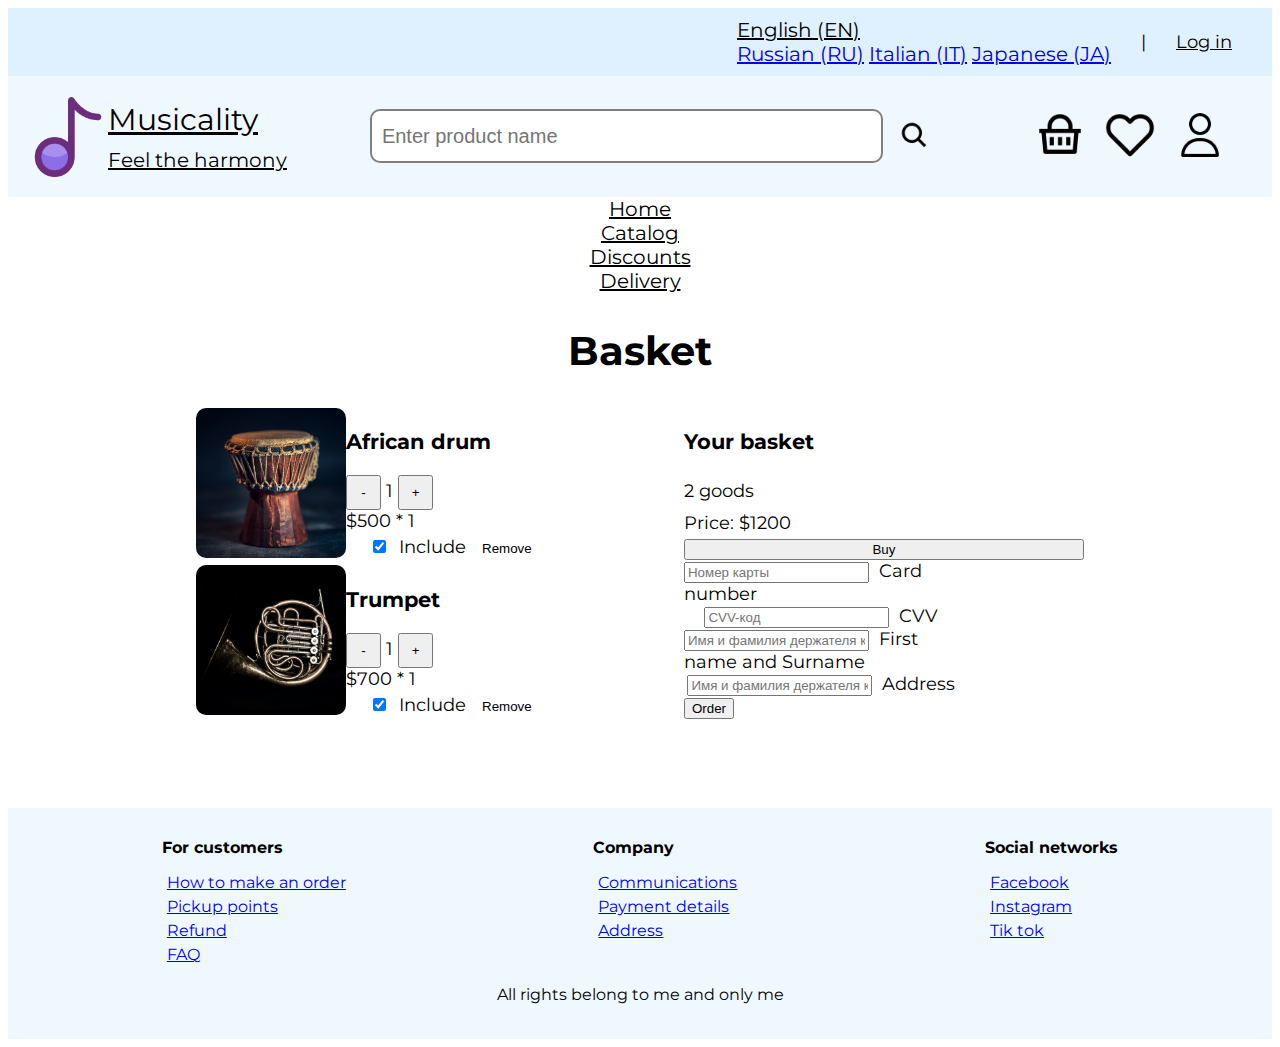
==== basket.html @ e7ee4479 "Add files via upload" ====
<!DOCTYPE html>
<html lang="en">

<head>
    <meta charset="UTF-8">
    <meta http-equiv="X-UA-Compatible" content="IE=edge">
    <meta name="viewport" content="width=device-width, initial-scale=1.0">
    <title>Basket</title>
    <link rel="icon" href="favicon.png">
    <!-- CSS only -->
    <link href="https://cdn.jsdelivr.net/npm/bootstrap@5.2.3/dist/css/bootstrap.min.css" rel="stylesheet"
        integrity="sha384-rbsA2VBKQhggwzxH7pPCaAqO46MgnOM80zW1RWuH61DGLwZJEdK2Kadq2F9CUG65" crossorigin="anonymous">
    <link rel="stylesheet" href="https://cdn.jsdelivr.net/npm/bootstrap@4.6.1/dist/css/bootstrap.min.css"
        integrity="sha384-zCbKRCUGaJDkqS1kPbPd7TveP5iyJE0EjAuZQTgFLD2ylzuqKfdKlfG/eSrtxUkn" crossorigin="anonymous">
    <link rel="preconnect" href="https://fonts.googleapis.com">
    <link rel="preconnect" href="https://fonts.gstatic.com" crossorigin>
    <link href="https://fonts.googleapis.com/css2?family=Montserrat:wght@300;400;700&display=swap" rel="stylesheet">
    <link rel="stylesheet" href="css/index.css">
    <script src="js/basket.js" defer></script>
</head>

<body>
    <header>
        <div class="login-line">
            <p>
            <div class="nav-item dropdown language-change-container">
                <a class="nav-link dropdown-toggle language-change" data-toggle="dropdown" href="#" role="button"
                    aria-haspopup="true" aria-expanded="false">English (EN)</a>
                <div class="dropdown-menu">
                    <a class="dropdown-item" href="#">Russian (RU)</a>
                    <a class="dropdown-item" href="#">Italian (IT)</a>
                    <a class="dropdown-item" href="#">Japanese (JA)</a>
                </div>
            </div>
            |
            <a class="login-link" href="signup.html">Log in</a>
            </p>
        </div>
        <div class="first-line">
            <a class="main-a" href="index.html">
                <div class="logo">
                    <img src="favicon.png" width="80px" alt="Логотип сайта">
                    <div class="logo-text">
                        <p class="logo-p">Musicality</p><br>
                        <p class="logo-p text-smaller">Feel the harmony</p>
                    </div>
                </div>
            </a>
            <form>
                <input type="text" class="finder" placeholder="Enter product name">
                <button type="submit" class="find-button"><img src="assets/find.png" width="50px"></button>
            </form>
            <div class="attributes">
                <a href="#"><img src="assets/basket.png" alt="Basket"></a>
                <a href="#"><img src="assets/heart.png" alt="Wanted"></a>
                <a href="profile.html"><img src="assets/account.png" alt="Login"></a>
            </div>
        </div>
        <nav class="container nav-div nav">
            <div class="row row-cols-2 row-cols-sm-2 row-cols-md-4 row-cols-lg-4">
                <div class="col-3">
                    <a class="nav-link" href="index.html">Home</a>
                </div>
                <div class="col-3">
                    <a class="nav-link" href="catalog.html">Catalog</a>
                </div>
                <div class="col-3">
                    <a class="nav-link active" href="#">Discounts</a>
                </div>
                <div class="col-3">
                    <a class="nav-link" href="#">Delivery</a>
                </div>
            </div>
        </nav>
        <!--
        <div class="nav-div">
      <ul class="nav justify-content-center">
        <li class="nav-item">
          <a class="nav-link" href="index.html">Home</a>
        </li>
        <li class="nav-item">
          <a class="nav-link" href="catalog.html">Catalog</a>
        </li>
        <li class="nav-item">
          <a class="nav-link active" href="#">About us</a>
        </li>
        <li class="nav-item">
          <a class="nav-link" href="#">Delivery</a>
        </li>
      </ul>
    </div>
     -->
    </header>
    <main>
        <div class="container-main">
            <h2 class="mt-3 mb-3 basket-h">Basket</h2>
            <div class="basket-container">
                <div class="item-container">
                    <div class="item mb-4">
                        <img src="assets/drum.jpg" class="mr-5" width="150px" height="150px">
                        <div class="item-info">
                            <h3 class="mb-3">African drum</h3>
                            <button type="button" class="btn btn-primary item-btn mr-2 minus">-</button>
                            <span class="how-much">1</span>
                            <button type="button" class="btn btn-primary item-btn ml-2 plus">+</button>
                            <div class="pricer mt-2">
                                $<span class="price-for-item mr-2">500</span> * <span class="ml-2 how-much-2">1</span>
                                <div class="form-check">
                                    <input class="form-check-input include-box" type="checkbox" value="" id="include1"
                                        checked>
                                    <label class="form-check-label" for="include1">
                                        Include
                                    </label>
                                    <button type="button" class="delete-button">Remove</button>
                                </div>
                            </div>
                        </div>
                    </div>
                    <div class="item mb-4">
                        <img src="assets/trumpet.jpg" class="mr-5" width="150px" height="150px">
                        <div class="item-info">
                            <h3 class="mb-3">Trumpet</h3>
                            <button type="button" class="btn btn-primary item-btn mr-2 minus">-</button>
                            <span class="how-much">1</span>
                            <button type="button" class="btn btn-primary item-btn ml-2 plus">+</button>
                            <div class="pricer mt-2">
                                $<span class="price-for-item mr-2">700</span> * <span class="ml-2 how-much-2">1</span>
                                <div class="form-check">
                                    <input class="form-check-input include-box" type="checkbox" value=""
                                        id="include2" checked>
                                    <label class="form-check-label" for="include2">
                                        Include
                                    </label>
                                    <button type="button" class="delete-button">Remove</button>
                                </div>
                            </div>
                        </div>
                    </div>
                </div>
                <div class="order-form mb-5">
                    <h3>Your basket</h3>
                    <p><span class="all-goods">2</span> goods</p>
                    <p>Price: $<span class="total-price">1200</span></p>
                    <button type="button" class="btn btn-primary by-btn">Buy</button>
                    <form class="card-info w-100 mt-3 opacity-0" action="#">
                        <div class="row">
                            <div class="col-9">
                                <div class="form-floating mb-3">
                                    <input type="text" class="form-control" id="cardnumber" placeholder="Номер карты">
                                    <label for="cardnumber">Card number</label>
                                </div>
                            </div>
                            <div class="col-3">
                                <div class="form-floating mb-3">
                                    <input type="text" class="form-control" id="cvv" placeholder="CVV-код">
                                    <label for="cvv">CVV</label>
                                </div>
                            </div>
                        </div>
                        <div class="row">
                            <div class="col">
                                <div class="form-floating mb-3 w-100">
                                    <input type="text" class="form-control" id="name"
                                        placeholder="Имя и фамилия держателя карты">
                                    <label for="name">First name and Surname</label>
                                </div>
                            </div>
                        </div>
                        <div class="row">
                            <div class="col">
                                <div class="form-floating mb-3 w-100">
                                    <input type="text" class="form-control w-100" id="address"
                                        placeholder="Имя и фамилия держателя карты">
                                    <label for="address">Address</label>
                                </div>
                            </div>
                        </div>
                        <div class="row">
                            <div class="col-12">
                                <button type="button" class="btn btn-primary w-100">Order</button>
                            </div>
                        </div>
                    </form>
                </div>
            </div>
        </div>
    </main>
    <footer class="mt-2">
        <div class="footer-a">
            <section>
                <h4>For customers</h4>
                <ul>
                    <li><a href="#">How to make an order</a></li>
                    <li><a href="#">Pickup points</a></li>
                    <li><a href="#">Refund</a></li>
                    <li><a href="#">FAQ</a></li>
                </ul>
            </section>
            <section>
                <h4>Company</h4>
                <ul>
                    <li><a href="#">Communications</a></li>
                    <li><a href="#">Payment details</a></li>
                    <li><a href="#">Address</a></li>
                </ul>
            </section>
            <section>
                <h4>Social networks</h4>
                <ul>
                    <li><a href="#">Facebook</a></li>
                    <li><a href="#">Instagram</a></li>
                    <li><a href="#">Tik tok</a></li>
                </ul>
            </section>
        </div>
        <p>All rights belong to me and only me</p>
    </footer>
    <!-- JavaScript Bundle with Popper -->
    <script src="https://cdn.jsdelivr.net/npm/bootstrap@5.2.3/dist/js/bootstrap.bundle.min.js"
        integrity="sha384-kenU1KFdBIe4zVF0s0G1M5b4hcpxyD9F7jL+jjXkk+Q2h455rYXK/7HAuoJl+0I4"
        crossorigin="anonymous"></script>
    <script src="https://cdn.jsdelivr.net/npm/jquery@3.5.1/dist/jquery.slim.min.js"
        integrity="sha384-DfXdz2htPH0lsSSs5nCTpuj/zy4C+OGpamoFVy38MVBnE+IbbVYUew+OrCXaRkfj"
        crossorigin="anonymous"></script>
    <script src="https://cdn.jsdelivr.net/npm/popper.js@1.16.1/dist/umd/popper.min.js"
        integrity="sha384-9/reFTGAW83EW2RDu2S0VKaIzap3H66lZH81PoYlFhbGU+6BZp6G7niu735Sk7lN"
        crossorigin="anonymous"></script>
    <script src="https://cdn.jsdelivr.net/npm/bootstrap@4.6.1/dist/js/bootstrap.min.js"
        integrity="sha384-VHvPCCyXqtD5DqJeNxl2dtTyhF78xXNXdkwX1CZeRusQfRKp+tA7hAShOK/B/fQ2"
        crossorigin="anonymous"></script>
</body>

</html>
---- css/index.css ----
p, br, h5, h4 {
    margin: 0;
}
body {
    font-family: "Montserrat", sans-serif;
}
.col-md-3 {
    display: flex;
    justify-content: center;
}
.first-line {
    padding: 20px 20px 20px 20px;
    display: flex;
    justify-content: space-evenly;
    align-items: center;
    background-color: #f0f8ff;
    flex-wrap: nowrap;
}
.col-3 {
    text-align: center;
}
.col-md-4 {
    display: flex;
    justify-content: center;
}
.flex-direction-column {
    display: flex;
    flex-direction: column;
}
.item-info {
    font-size: 18px;
}
.card-info {
    display: flex;
    flex-direction: column;
}
.order-form {
    display: flex;
    flex-direction: column;
    width: 400px;
    height: 400px;
    align-self: flex-start;
    justify-content: flex-start;
    font-size: 18px;
}
.price-crossed {
    text-decoration:line-through;
    margin-left: 5px;
}
.price-for-item {
    margin-top: 20px;
}
.price-sale-section {
    padding: 5px;
}
.logo {
    display: flex;
    align-items: center;
}
.text-smaller {
    font-size: 20px;
}
.bold {
    font-weight: 600;
}
.preview {
    display: flex;
    justify-content: space-around;
    margin: 40px;
}
.preview-p {
    display: inline;
}
.preview-text{
    font-size: 60px;
    display: flex;
    flex-wrap: wrap;
    width: 500px;
    align-items: center;
}
.preview-smaller {
    font-size: 40px;
}
.discount {
    height: 600px;
    display: flex;
    justify-content: space-evenly;
    margin: 50px;
}
.discount-p {
    display: inline;
    justify-self: flex-start;
    text-align: left;
}
.discount-text{
    display: flex;
    flex-wrap: wrap;
    justify-content: center;
    flex-direction: column;
}
.discount-smaller {
    font-size: 20px;
}
.logo-p {
    display: inline;
}
.logo-text{
    font-size: 30px;
    display: flex;
    flex-wrap: wrap;
    width: 200px;
    align-items: center;
}
.card-a, .card-a:hover {
    color: black;
}
.product-img {
    border-radius: 10px;
}
form {
    width: 70%;
    display: flex;
    justify-content: center;
}
.card-body {
    flex-direction: column;
    display: flex;
    align-items: center;
    justify-content: center;
}
.articles {
    height: 300px;
}
.card-title {
    margin: 0;
}
.card-text-smaller {
    color:grey;
    margin-top: 0px;
}
.w100-button {
    width: 100%;
    margin-top: 10px;
}
.finder {
    width: 70%;
    height: 50px;
    border-radius: 10px;
    border: 2px solid grey;
    font-size: 20px;
    padding: 0px 10px;
}
.attributes {
    width: 300px;
    display: flex;
    flex-wrap: nowrap;
    justify-content: center;
}
.attributes img {
    width: 50px;
    margin: 10px;
    transition: transform 0.3s;
}
.attributes img:hover {
    transform: scale(1.1);
}
.card-1 img {
    width: 100%;
    height: 400px;
    object-fit: cover;
}
.card-1 {
    font-size: 30px;
    width: 100%;
}
.find-button {
    border: 0;
    background-color: rgba(0, 0, 0, 0);
    cursor: pointer;
}
.find-button:active {
    border: 0;
}
.main-a {
    display: block;
    color: black;
}
.main-a:hover {
    color: black;
    text-decoration: none;
}
.nav-div {
    width: 100%;
    display: flex;
    justify-content: center;
    align-items: center;
    font-size: 20px;
}
.nav {
    display: flex;
    align-items: center;
    color: white;
}
.nav-item {
    margin: 0 30px;
    font-size: 20px;
}
.nav-item:hover {
    margin: 0 30px;
}
a:hover {
    text-decoration: none;
}
.nav-container {
    display: flex;
    align-items: center;
    justify-content: center;
}
.nav-column {
    height: 500px;
    padding: 10px;
    border-radius: 10px;
    margin-right: 20px;
    background-color: rgb(240, 240, 255);
    display: flex;
    width: 100%;
    font-size: 30px;
    justify-content: flex-start;
    align-items: flex-start;
}
.nav-link {
    color: black;
}
.carousel-item img {
    width: 100%;
    height: 600px;
    object-fit: cover;
    border-radius: 10px;
}
.carousel {
    width: 100%;
    height: auto;
    margin-bottom: 10px;
}
.diginity {
    display: flex;
    text-align: center;
    justify-content: center;
    width: 100%;
    flex-direction: column;
    flex-wrap: wrap;
    transition: transfrom, 0.3s;
    user-select: none;
    margin: 30px 0;
}
.diginity-img {
    justify-self: center;
}
.diginity:hover {
    transform: scale(1.1);
}
.diginity h5, p {
    display: inline;
    margin: 5px 0;
}
.dignities {
    width: 100%;
    padding: 10px;
    margin: 0 0 100px 0;
    border-radius: 10px;
    display: flex;
    justify-content: space-evenly;
}
.container-main {
    width: auto;
    margin: 0 10%;
    display: flex;
    flex-direction: column;
    justify-content: center;
}
.item {
    display: flex;
}
.item img {
    object-fit: cover;
    border-radius: 10px;
}
.item-btn {
    width: 35px;
    height: 35px;
}
.text-align-left {
    text-align: left;
}
h2 {
    text-align: center;
    font-size: 40px;
}
.card {
    width: 300px;
    position: relative;
    margin: 15px;
}
.card img{
    width: 100%;
    height: 300px;
    object-fit: cover;
}
.price-panel {
    position: absolute;
    bottom: 10px;
    display: flex;
    width: 100%;
    justify-content: space-between;
}
.badge {
    width: 70px;
    position: absolute;
    top: 0;
    right: 0;
}
.col-8 {
    display: flex;
    justify-content: flex-end;
}
button:active,
button:focus {
border:none;
outline: none;
}
main {
    position: relative;
}
.main-form {
    display: block;
    padding: 10px;
    border-radius: 10px;
    background-color: #f0f8ff;
    margin: 0 10px;
    width: 20%;
    height: max-content;
}
.form-h5 {
    margin: 5px 0;
}
.form-check {
    margin: 3px;
    padding: 0px 20px;
}
footer {
    background-color: aliceblue;
    padding: 30px;
    display: flex;
    align-items: center;
    flex-direction: column;
}
.footer-a {
    width: 100%;
    display: flex;
    justify-content: space-around;
    flex-wrap: wrap;
}
.col {
    flex-direction: column;
    display: flex;
    align-items: center;
}
.form-signup {
    margin: 20px;
    background-color: aliceblue;
}
label {
    margin: 5px;
}
h1 {
    margin: 10px;
}
.button-submit {
    margin: 10px 0;
}
.to-profil {
    color: white;
}
.to-profil:hover {
    color: white;
}
.to-profil:active {
    color: white;
}
.price-form {
    display: flex;
    width: 100%;
    flex-grow: 1;
}
.price-aaa {
    width: 70%;
}
.profil-container {
    margin-top: 10px;
    margin-bottom: 10px;
}
.first-profile-step {
    margin-top: 10px;
    margin-bottom: 10px;
}
.name {
    display: flex;
    margin: 0 10px;
    width: 100%;
}
.second-profile-step {
    margin: 10px;
    display: flex;
    flex-wrap: wrap;
}
.diginity-profil {
    width: 15%;
    cursor: pointer;
}
.language-change {
    display: inline;
}
.language-change-container {
    display: inline;
}
.login-line {
    padding: 10px;
    display: flex;
    align-items: center;
    justify-content: flex-end;
    background-color: #dff0ff;
    font-size: 18px;
}
.login-link {
    margin: 0 30px;
    color: black;
}
.musicgirl {
    width: 700px;
    height: auto;
    object-fit: contain;
}
.new-sale-container {
    display: flex;
    flex-direction: column;
    align-items: center;
    width: 100%;
}
.button-panel {
    display: flex;
    justify-content: center;
    justify-self: center;
    padding: 5px;
    background-color: aliceblue;
    width: auto;
    border-radius: 10px;
    margin-bottom: 10px;
}
.new-sale-button {
    margin: 0 5px;
}
.new-container {
    width: 100%;
}
li {
    list-style-type:none;
}
ul {
    padding: 0;
}
.basket-container {
    display: flex;
    justify-content: space-around;
    height: fit-content;
}
.delete-button {
    height: 27px;
    border: none;
    background-color: rgba(255, 0, 0, 0);
}
.delete-button:hover {
    border-bottom: 2px #007bff solid;
    background-color: rgba(255, 0, 0, 0);
}
.article-col {
    display: flex;
    justify-content: center;
}
.product-price {
    font-size: 35px;
}
.product-container {
    justify-content: space-around;
}
.add-btn {
    width: 300px;
    height: 40px;
}
ol, ul {
    padding-left: 5px;
}
li {
    margin-bottom: 5px;
}
.add-panel {
    border-radius: 10px;
    box-shadow: 0 0 5px 0 #e0e0e0;
    padding: 10px;
}
.first-part {
    justify-content: space-between;
}
.review {
    width: 50%;
    padding:10px;
    border-radius: 10px;
    box-shadow: 0 0 5px 0 #e0e0e0;
}
@media (max-width: 840px) {
    .product-container, .first-part, .reviews {
        flex-direction: column;
    }
}
@media (max-width: 1000px) {
    .basket-container {
        width: 100%;
        display: flex;
        flex-direction: column;
        align-items: center;
        height: fit-content;
    }
    .order-form {
        align-self: center;
    }
}
@media (max-width: 769px) {
    .first-line {
        flex-direction: column;
    }
    .new-goods {
        display: flex;
        justify-content: space-evenly;
    }
}
@media (min-width: 991px) and (max-width: 1000px) {
    .new-goods {
        display: flex;
        justify-content: space-evenly;
    }
}
@media (min-width: 769px) and (max-width: 999px) {
    .new-goods {
        display: flex;
        justify-content: space-evenly;
    }
}
@media (max-width: 1113px) {
    .preview-text {
        font-size: 40px;
    }
    .musicgirl {
        width: 90%;
    }
    .discount {
        display: flex;
    }
    .discount img {
        width: 500px;
        height: 500px;
        align-self: center;
    }
    .discount p {
        font-size: 18px;
    }
}
@media (max-width: 665px) {
    .discount {
        display: flex;
    }
    .discount img {
        width: 400px;
        height: 400px;
        align-self: center;
    }
    .discount p {
        font-size: 16px;
    }
}
@media (max-width: 550px) {
    .discount {
        display: flex;
        flex-direction: column;
    }
    .discount img {
        width: 400px;
        height: 400px;
        align-self: center;
    }
    .discount p {
        font-size: 16px;
    }
}
@media (max-width: 800px) {
    .preview-text {
        font-size: 30px;
    }
    .preview-smaller {
        font-size: 20px;
    }
    .musicgirl {
        width: 400px;
    }
}
@media (max-width: 600px) {
    .preview-text {
        font-size: 25px;
    }
    .preview-smaller {
        font-size: 15px;
    }
    .musicgirl {
        width: 300px;
    }
}
@media (max-width: 450px) {
    .preview-text {
        font-size: 15px;
    }
    .preview-smaller {
        font-size: 10px;
    }
    .musicgirl {
        width: 250px;
    }
}
@media (min-width: 1000px) and (max-width: 1204px){
    .new-goods {
        display: flex;
        justify-content: space-evenly;
    }
}
@media (min-width: 1205px) {
    .new-goods {
        display: flex;
        justify-content: space-evenly;
    }
    .musicgirl {
        width: 800px;
        height: auto;
        object-fit: contain;
    }
}
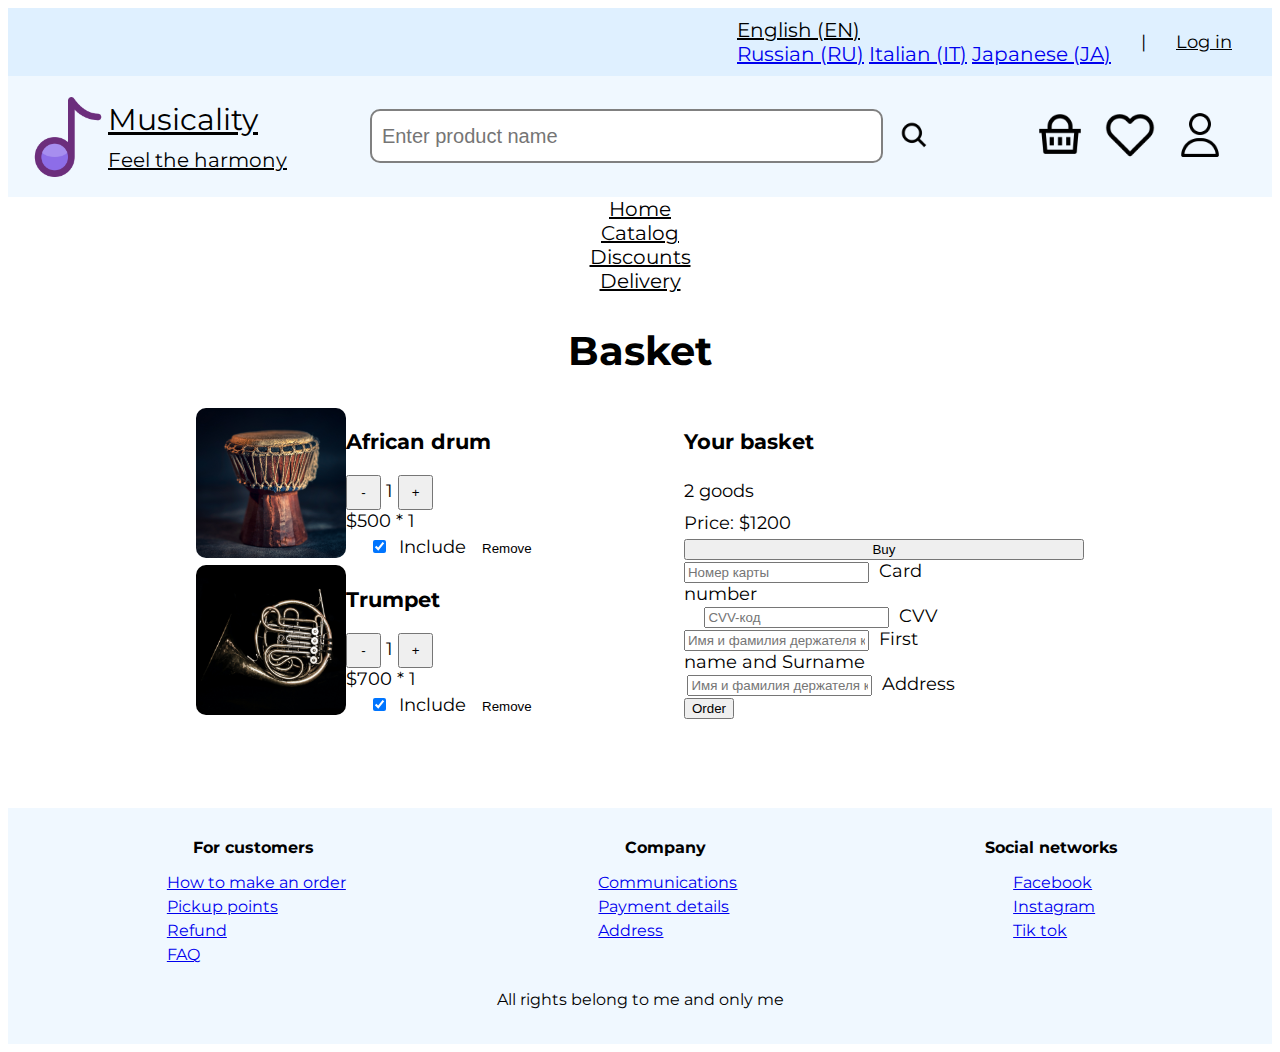
==== commit f30ff489: "Add files via upload" ====
--- a/basket.html
+++ b/basket.html
@@ -22,75 +22,57 @@
 <body>
     <header>
         <div class="login-line">
-            <p>
-            <div class="nav-item dropdown language-change-container">
-                <a class="nav-link dropdown-toggle language-change" data-toggle="dropdown" href="#" role="button"
-                    aria-haspopup="true" aria-expanded="false">English (EN)</a>
-                <div class="dropdown-menu">
-                    <a class="dropdown-item" href="#">Russian (RU)</a>
-                    <a class="dropdown-item" href="#">Italian (IT)</a>
-                    <a class="dropdown-item" href="#">Japanese (JA)</a>
-                </div>
-            </div>
-            |
-            <a class="login-link" href="signup.html">Log in</a>
-            </p>
+          <p>
+          <div class="nav-item dropdown language-change-container">
+            <a class="nav-link dropdown-toggle language-change" data-toggle="dropdown" href="#" role="button"
+              aria-haspopup="true" aria-expanded="false">English (EN)</a>
+            <div class="dropdown-menu">
+              <a class="dropdown-item" href="#">Russian (RU)</a>
+              <a class="dropdown-item" href="#">Italian (IT)</a>
+              <a class="dropdown-item" href="#">Japanese (JA)</a>
+            </div>
+          </div>
+          |
+          <a class="login-link" href="signup.html">Log in</a>
+          </p>
         </div>
         <div class="first-line">
-            <a class="main-a" href="index.html">
-                <div class="logo">
-                    <img src="favicon.png" width="80px" alt="Логотип сайта">
-                    <div class="logo-text">
-                        <p class="logo-p">Musicality</p><br>
-                        <p class="logo-p text-smaller">Feel the harmony</p>
-                    </div>
-                </div>
-            </a>
-            <form>
-                <input type="text" class="finder" placeholder="Enter product name">
-                <button type="submit" class="find-button"><img src="assets/find.png" width="50px"></button>
-            </form>
-            <div class="attributes">
-                <a href="#"><img src="assets/basket.png" alt="Basket"></a>
-                <a href="#"><img src="assets/heart.png" alt="Wanted"></a>
-                <a href="profile.html"><img src="assets/account.png" alt="Login"></a>
-            </div>
+          <a class="main-a" href="index.html">
+            <div class="logo">
+              <img src="favicon.png" width="80px" alt="Логотип сайта">
+              <div class="logo-text">
+                <p class="logo-p">Musicality</p><br>
+                <p class="logo-p text-smaller">Feel the harmony</p>
+              </div>
+            </div>
+          </a>
+          <form>
+            <input type="text" class="finder" placeholder="Enter product name">
+            <button type="submit" class="find-button"><img src="assets/find.png" width="50px"></button>
+          </form>
+          <div class="attributes">
+            <a href="basket.html"><img src="assets/basket.png" alt="Basket"></a>
+            <a href="#"><img src="assets/heart.png" alt="Wanted"></a>
+            <a href="profile.html"><img src="assets/account.png" alt="Login"></a>
+          </div>
         </div>
         <nav class="container nav-div nav">
-            <div class="row row-cols-2 row-cols-sm-2 row-cols-md-4 row-cols-lg-4">
-                <div class="col-3">
-                    <a class="nav-link" href="index.html">Home</a>
-                </div>
-                <div class="col-3">
-                    <a class="nav-link" href="catalog.html">Catalog</a>
-                </div>
-                <div class="col-3">
-                    <a class="nav-link active" href="#">Discounts</a>
-                </div>
-                <div class="col-3">
-                    <a class="nav-link" href="#">Delivery</a>
-                </div>
-            </div>
+          <div class="row row-cols-1 row-cols-sm-2 row-cols-md-4 row-cols-lg-4">
+            <div class="col">
+              <a class="nav-link text-center" href="index.html">Home</a>
+            </div>
+            <div class="col">
+              <a class="nav-link text-center" href="#">Catalog</a>
+            </div>
+            <div class="col">
+              <a class="nav-link text-center" href="#">Discounts</a>
+            </div>
+            <div class="col">
+              <a class="nav-link text-center" href="#">Delivery</a>
+            </div>
+          </div>
         </nav>
-        <!--
-        <div class="nav-div">
-      <ul class="nav justify-content-center">
-        <li class="nav-item">
-          <a class="nav-link" href="index.html">Home</a>
-        </li>
-        <li class="nav-item">
-          <a class="nav-link" href="catalog.html">Catalog</a>
-        </li>
-        <li class="nav-item">
-          <a class="nav-link active" href="#">About us</a>
-        </li>
-        <li class="nav-item">
-          <a class="nav-link" href="#">Delivery</a>
-        </li>
-      </ul>
-    </div>
-     -->
-    </header>
+      </header>
     <main>
         <div class="container-main">
             <h2 class="mt-3 mb-3 basket-h">Basket</h2>
@@ -186,35 +168,35 @@
         </div>
     </main>
     <footer class="mt-2">
-        <div class="footer-a">
-            <section>
-                <h4>For customers</h4>
-                <ul>
-                    <li><a href="#">How to make an order</a></li>
-                    <li><a href="#">Pickup points</a></li>
-                    <li><a href="#">Refund</a></li>
-                    <li><a href="#">FAQ</a></li>
-                </ul>
-            </section>
-            <section>
-                <h4>Company</h4>
-                <ul>
-                    <li><a href="#">Communications</a></li>
-                    <li><a href="#">Payment details</a></li>
-                    <li><a href="#">Address</a></li>
-                </ul>
-            </section>
-            <section>
-                <h4>Social networks</h4>
-                <ul>
-                    <li><a href="#">Facebook</a></li>
-                    <li><a href="#">Instagram</a></li>
-                    <li><a href="#">Tik tok</a></li>
-                </ul>
-            </section>
+        <div class="footer-a row row-cols-1 row-cols-md-3 row-cols-lg-3">
+          <section class="col">
+            <h4>For customers</h4>
+            <ul>
+              <li><a href="#">How to make an order</a></li>
+              <li><a href="#">Pickup points</a></li>
+              <li><a href="#">Refund</a></li>
+              <li><a href="#">FAQ</a></li>
+            </ul>
+          </section>
+          <section class="col">
+            <h4>Company</h4>
+            <ul>
+              <li><a href="#">Communications</a></li>
+              <li><a href="#">Payment details</a></li>
+              <li><a href="#">Address</a></li>
+            </ul>
+          </section>
+          <section class="col text-left">
+            <h4>Social networks</h4>
+            <ul>
+              <li><a href="#">Facebook</a></li>
+              <li><a href="#">Instagram</a></li>
+              <li><a href="#">Tik tok</a></li>
+            </ul>
+          </section>
         </div>
         <p>All rights belong to me and only me</p>
-    </footer>
+      </footer>
     <!-- JavaScript Bundle with Popper -->
     <script src="https://cdn.jsdelivr.net/npm/bootstrap@5.2.3/dist/js/bootstrap.bundle.min.js"
         integrity="sha384-kenU1KFdBIe4zVF0s0G1M5b4hcpxyD9F7jL+jjXkk+Q2h455rYXK/7HAuoJl+0I4"
